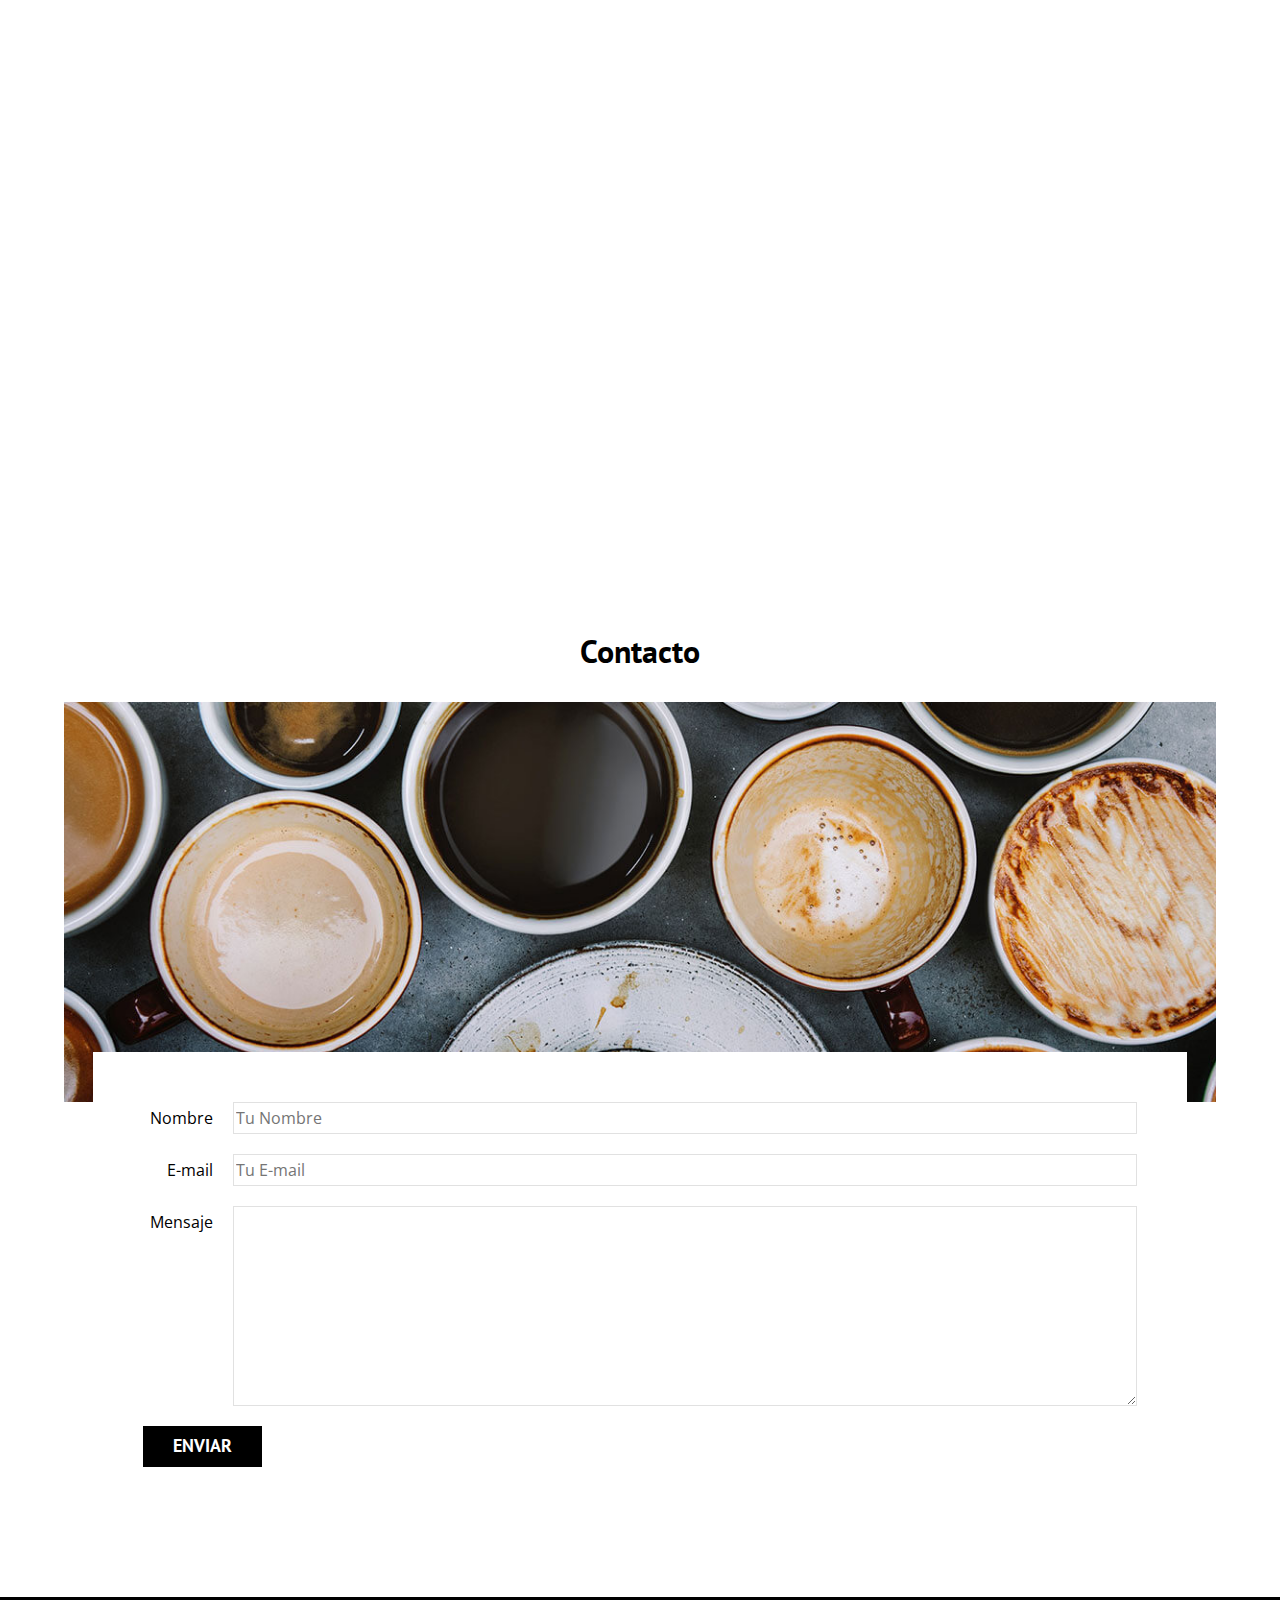
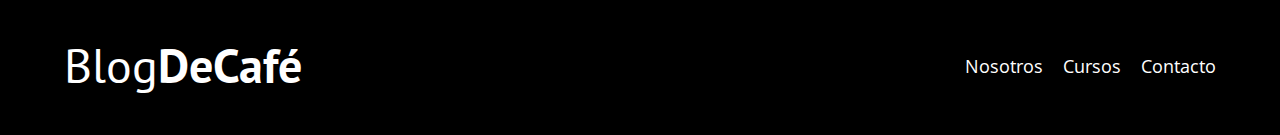
==== contacto.html @ 4035fa39 "develop-fix-5" ====
<!DOCTYPE html>
<html lang="en">
<head>
    <meta charset="UTF-8">
    <meta name="viewport" content="width=device-width, initial-scale=1.0">
    <title>BlogDeCafé</title>
    <link rel="stylesheet" href="css/normalize.css">
    <link href="https://fonts.googleapis.com/css2?family=Open+Sans:ital,wght@0,300..800;1,300..800&family=PT+Sans:ital,wght@0,400;0,700;1,400;1,700&display=swap" rel="stylesheet">
    <link rel="stylesheet" type="text/css" href="css/style.css">
</head>
<body>

    <header class="header">
        <div class="contenedor">
            <div class="barra">
                <a class="logo" href="index.html">
                    <h1 class="logo__nombre no-margin centrar-texto">Blog<span class="logo__bold">DeCafé</span></h1>
                </a>

                <nav class="navegacion">
                    <a href="nosotros.html" class="navegacion__enlace">Nosotros</a>
                    <a href="cursos.html" class="navegacion__enlace">Cursos</a>
                    <a href="contacto.html" class="navegacion__enlace">Contacto</a>
                </nav>
            </div>
        </div>
        <div class="header__texto">
            <h2 class="no-margin">Blog de café con consejos y cursos</h2>
            <p class="no-margin">Aprende de los expertos con las mejores recetas y consejos</p>
        </div>
    </header>

    <main class="contenedor">
        <h3 class="centrar-texto">Contacto</h3>

        <div class="contacto-bg"></div>

        <form class="formulario">
            <div class="campo">
                <label class="campo__label" for="nombre">Nombre</label>
                <input
                    class="campo__field" 
                    type="text" 
                    placeholder="Tu Nombre" 
                    id="nombre">
            </div>
            <div class="campo">
                <label class="campo__label" for="email">E-mail</label>
                <input
                    class="campo__field" 
                    type="email" 
                    placeholder="Tu E-mail" 
                    id="email">
            </div>
            <div class="campo">
                <label class="campo__label" for="mensaje">Mensaje</label>
                <textarea
                    class="campo__field campo__field--textarea"
                    id="mensaje">
                </textarea>
            </div>

            <div class="campo">
                <input type="submit" value="Enviar" class="boton boton--primario">
            </div>

        </form>
    </main>
    
    <footer class="footer">
        <div class="contenedor">
            <div class="barra">
                <a class="logo" href="index.html">
                    <h1 class="logo__nombre no-margin centrar-texto">Blog<span class="logo__bold">DeCafé</span></h1>
                </a>

                <nav class="navegacion">
                    <a href="nosotros.html" class="navegacion__enlace">Nosotros</a>
                    <a href="cursos.html" class="navegacion__enlace">Cursos</a>
                    <a href="contacto.html" class="navegacion__enlace">Contacto</a>
                </nav>
            </div>
        </div>
    </footer>
</body>
</html>
---- css/style.css ----
:root {
  --fuenteHeading: "PT Sans", sans-serif;
  --fuenteParrafos: "Open Sans", sans-serif;

  --primario: #784d3c;
  --gris: #e1e1e1;
  --blanco: #ffffff;
  --negro: #000000;
}

html {
  box-sizing: border-box;
  font-size: 62.5%; /* 1rem = 10px */
}

*,
*:before,
*:after {
  box-sizing: inherit;
}
body {
  font-family: var(--fuenteParrafos);
  font-size: 1.6rem;
  line-height: 2;
}

/** Globales **/
.contenedor {
  max-width: 120rem;
  width: 90%;
  /**width: min(90%, 120rem);**/
  margin: 0 auto;
}

a {
  text-decoration: none;
}
h1,
h2,
h3,
h4 {
  font-family: var(--fuenteHeading);
  line-height: 1.2;
}
h1 {
  font-size: 4.8rem;
}
h2 {
  font-size: 4rem;
}
h3 {
  font-size: 3.2rem;
}
h4 {
  font-size: 2.8rem;
}
img {
  max-width: 100%;
}
/** Utilidades **/

.no-margin {
  margin: 0;
}
.no-padding {
  padding: 0;
}
.centrar-texto {
  text-align: center;
}

/** HEADER **/
.webp .header{
  background-image: url(../img/banner.webp);
}
.no-webp .header{
  background-image: url(../img/banner.jpg);
}
.header {
  height: 60rem;
  background-size: cover;
  background-repeat: no-repeat;
  background-position: center center;
}
.header__texto {
  text-align: center;
  color: var(--blanco);
  margin-top: 5rem;
}
@media (min-width: 768px) {
  .header__texto {
    margin-top: 15rem;
  }
}
.barra {
  padding-top: 4rem;
}
@media (min-width: 768px) {
  .barra {
    display: flex;
    justify-content: space-between;
    align-items: center;
  }
}
.logo {
  color: var(--blanco);
}
.logo__nombre {
  font-weight: 400;
}
.logo__bold {
  font-weight: 700;
}

@media (min-width: 768px) {
  .navegacion {
    display: flex;
    gap: 2rem;
  }
}

.navegacion__enlace {
  display: block; /* un elemento debajo del otro*/
  text-align: center;
  font-size: 1.8rem;
  color: var(--blanco);
}

@media (min-width: 768px) {
  .contenido-principal {
    display: grid;
    grid-template-columns: 2fr 1fr;
    column-gap: 4rem;
  }
}

.entrada {
  border-bottom: 1px solid var(--gris);
  margin-bottom: 2rem;
}
.entrada:last-of-type {
  border: none;
  margin-bottom: 0;
}
.boton {
  display: block;
  font-family: var(--fuenteHeading);
  color: var(--blanco);
  text-align: center;
  padding: 1rem 3rem;
  font-size: 1.8rem;
  text-transform: uppercase;
  font-weight: 700;
  margin-bottom: 2rem;
  border: none;
}
@media (min-width: 768px) {
  .boton {
    display: inline-block;
  }
}
.boton:hover{
  cursor: pointer;
}
.boton--primario {
  background-color: var(--negro);
}
.boton--secundario {
  background-color: var(--primario);
}
.cursos {
  list-style: none;
}
.widget-curso {
  border-bottom: 1px solid var(--gris);
  margin-bottom: 2rem;
}
.widget-curso:last-of-type {
  border: none;
  margin-bottom: 0;
}
.widget-curso__label,
.curso__label {
  font-family: var(--fuenteHeading);
  font-weight: bold;
}
.widget-curso__info,
.curso__info {
  font-weight: normal;
}
.widget-curso__label,
.widget-curso__info,
.curso__label,
.curso__info {
  font-size: 2rem;
}

.footer {
  background-color: var(--negro);
  padding-bottom: 4rem;
  margin-top: 4rem;
}

/** Sobre Nosotros **/
@media (min-width: 768px) {
  .sobre-nosotros {
    display: grid;
    grid-template-columns: repeat(2, 1fr);
    column-gap: 2rem;
  }
}
/** Cursos **/
.curso {
  padding: 3rem 0;
  border-bottom: 1px solid var(--gris);
}
@media (min-width: 768px) {
  .curso {
    display: grid;
    grid-template-columns: 1fr 2fr;
    column-gap: 2rem;
  }
}
.curso:last-of-type {
  border: none;
}

/** CONTACTO **/
.contacto-bg{
    background-image: url(../img/contacto.jpg);
    height: 40rem;
    background-size: cover;
    background-repeat: no-repeat;
}

.formulario{
  background-color: var(--blanco);
  margin: -5rem auto 0 auto;
  width: 95%;
  padding: 5rem;
}
.campo{
  display: flex;
  margin-bottom: 2rem;
}
.campo__label{
  flex: 0 0 9rem;
  text-align: right;
  padding-right: 2rem;
}
.campo__field{
  flex: 1;
  border: 1px solid var(--gris);
}
.campo__field--textarea{
  height: 20rem;
}
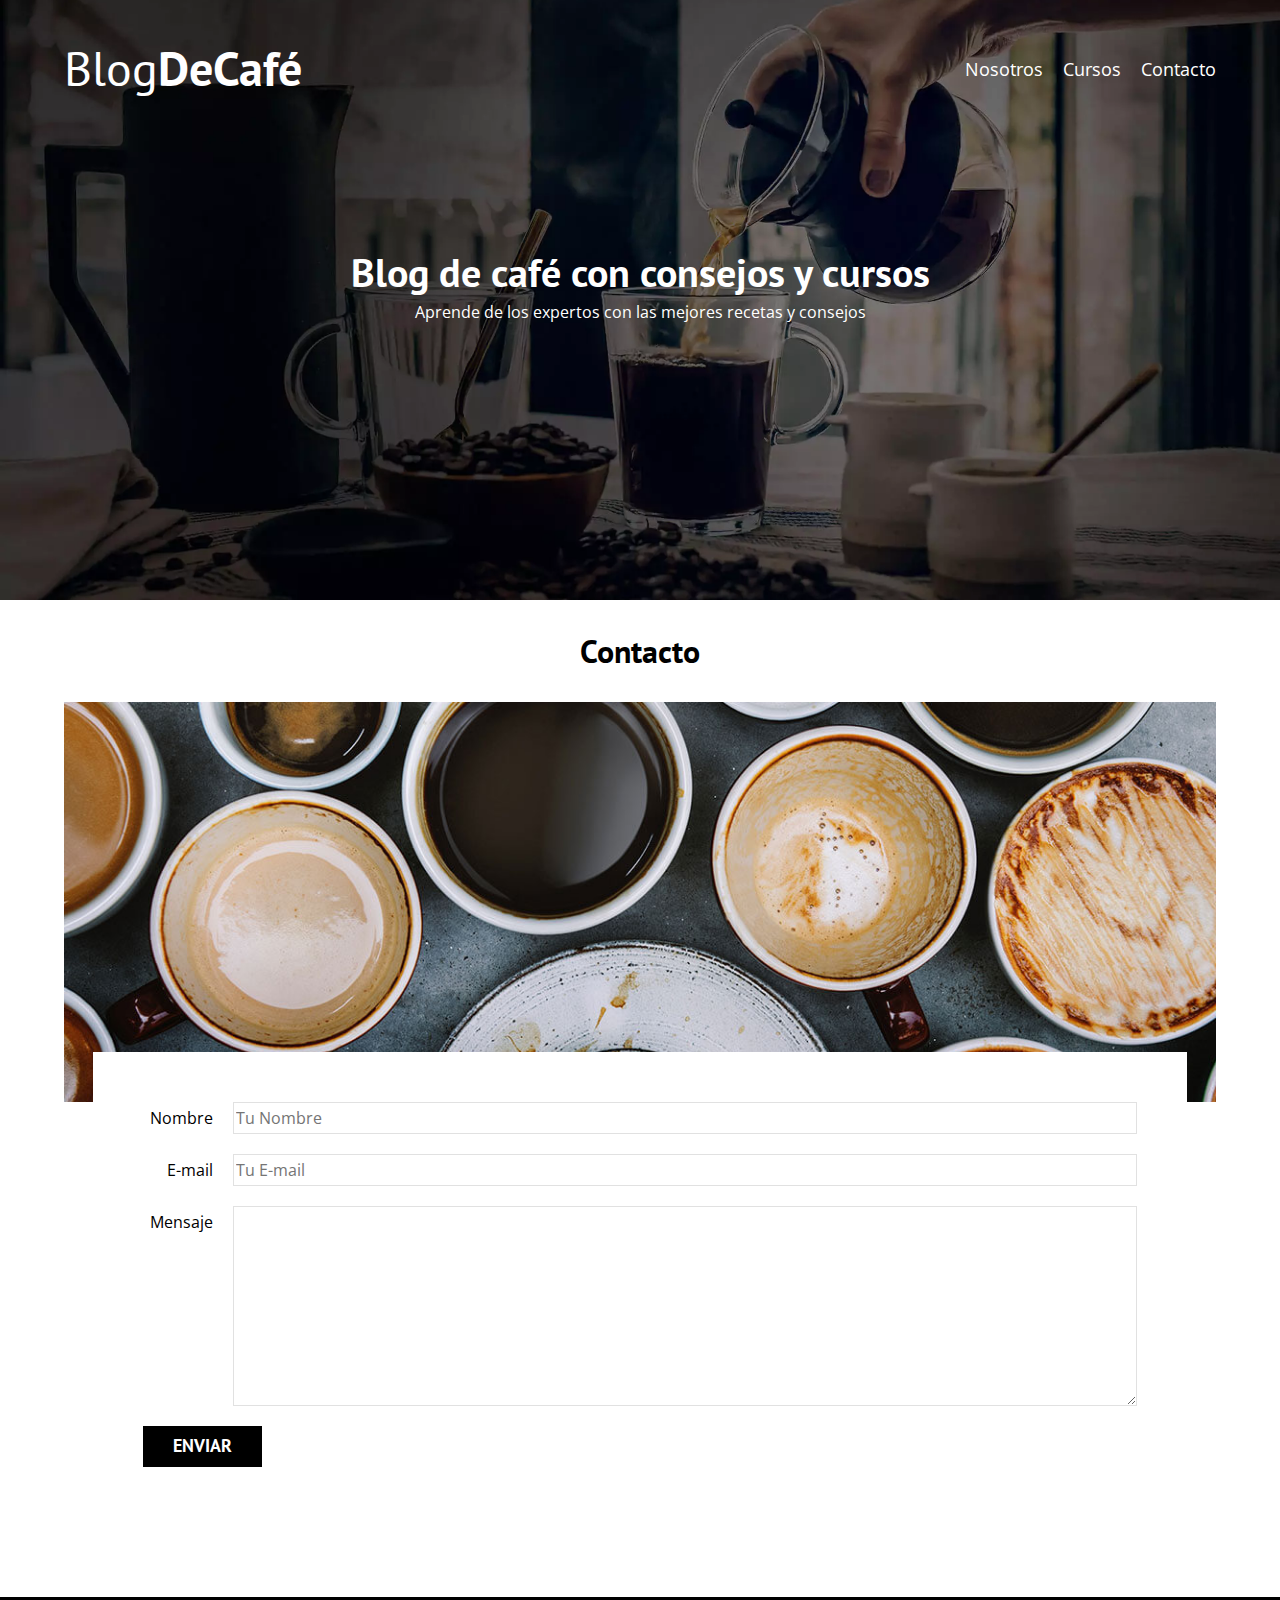
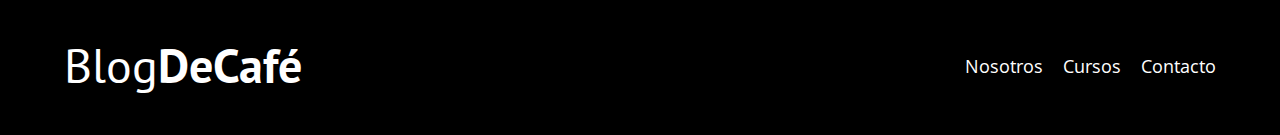
==== commit 24dbaa1b: "main-final" ====
--- a/contacto.html
+++ b/contacto.html
@@ -82,5 +82,6 @@
             </div>
         </div>
     </footer>
+    <script src="js/modernizr.js"></script>
 </body>
 </html>